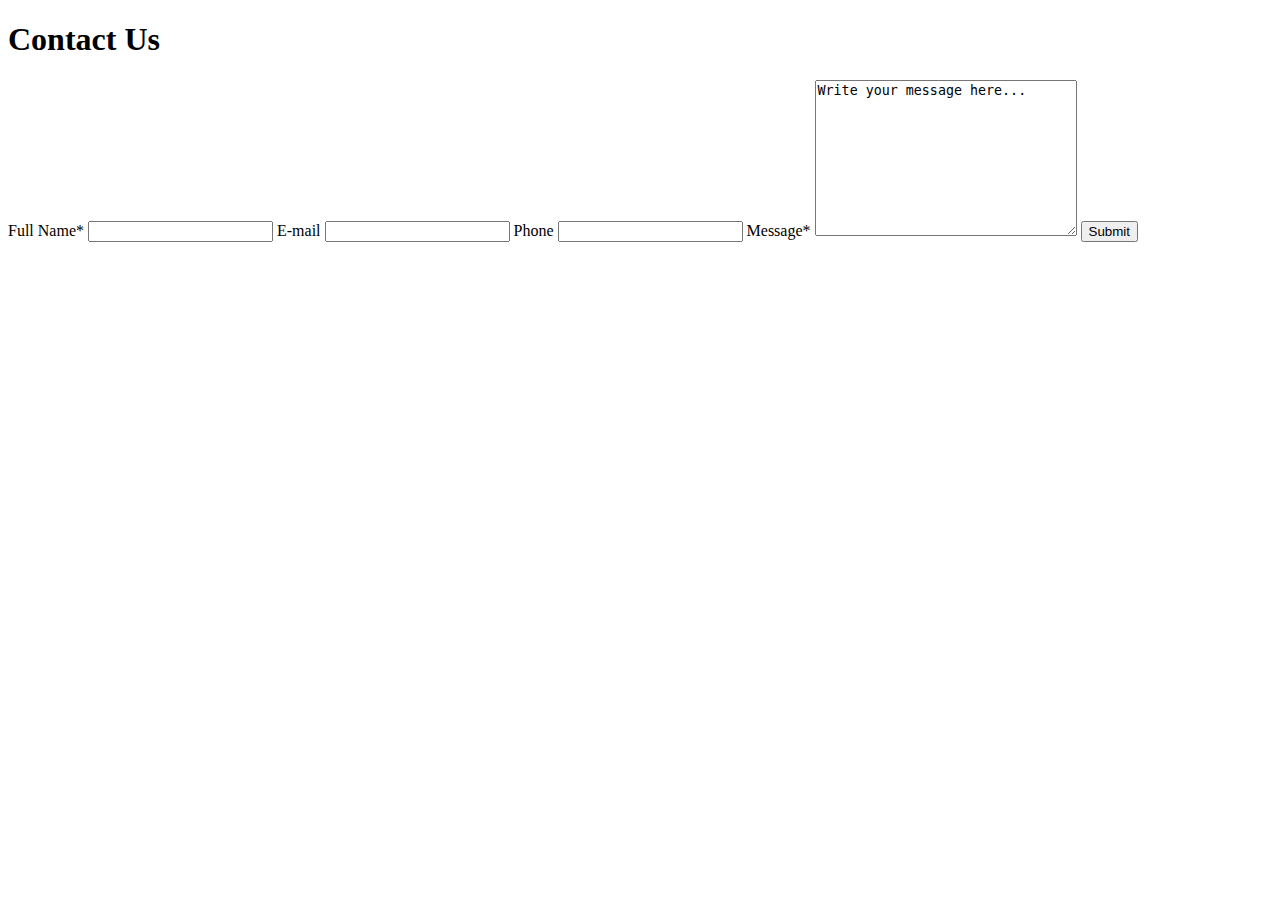
==== contact.html @ c0cf65f4 "Html page 2 done" ====
<!DOCTYPE html>
<html lang="en">
<head>
    <meta charset="UTF-8">
    <meta http-equiv="X-UA-Compatible" content="IE=edge">
    <meta name="viewport" content="width=device-width, initial-scale=1.0">
    <title>Contact Us</title>
</head>
<body>
    <!-- Copy header from main html doc -->
    
    <section>
        <h1>Contact Us</h1>
        <form action="">
            <label class="label" for="full-name">Full Name*</label>
            <input type="text" id="full-name" name="full-name">
            <label class="label" for="email">E-mail</label>
            <input type="email" id="email" name="email">
            <label class="label" for="phone">Phone</label>
            <input type="number" id="phone" name="phone">
            <label class="label" for="message">Message*</label>
            <textarea name="textarea" id="textarea" cols="30" rows="10">Write your message here...</textarea>
            <input type="submit" value="Submit">
        </form>
    </section>

    <!-- copy footer from main html doc -->


</body>
</html>
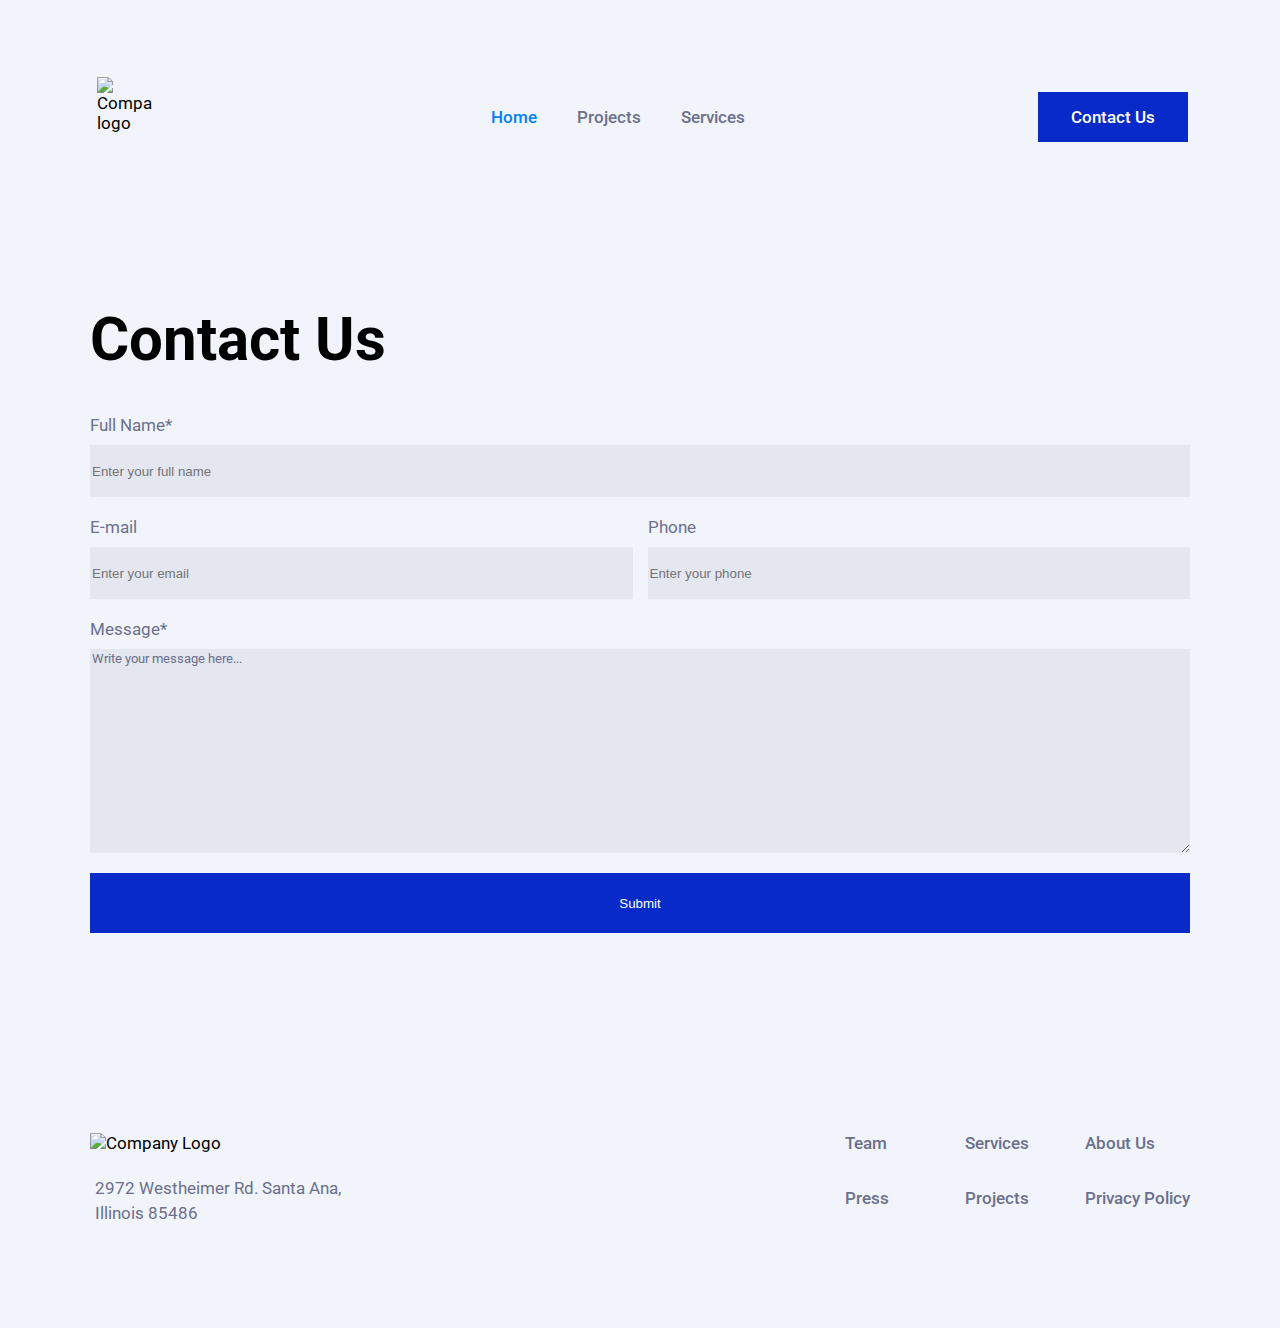
==== commit da54896d: "Projects JS Done. Contact form JS left" ====
--- a/contact.html
+++ b/contact.html
@@ -4,27 +4,86 @@
     <meta charset="UTF-8">
     <meta http-equiv="X-UA-Compatible" content="IE=edge">
     <meta name="viewport" content="width=device-width, initial-scale=1.0">
+    <link rel="preconnect" href="https://fonts.googleapis.com">
+    <link rel="preconnect" href="https://fonts.gstatic.com" crossorigin>
+    <link href="https://fonts.googleapis.com/css2?family=Roboto:wght@300;400;500;700&display=swap" rel="stylesheet"> 
     <title>Contact Us</title>
+    <link rel="stylesheet" href="css/styles.css">
 </head>
 <body>
-    <!-- Copy header from main html doc -->
+
+    <nav id="navbar">
+        <img src="https://res.cloudinary.com/mmabof89/image/upload/v1659360440/Ironhack%20Mid%20Term%20Project/Logos/circle_pfmd5c.svg" alt="Company logo">
+
+        <div class="navbar-links">
+            <ul>
+                <li><a class="home-a" href="index.html">Home</a></li>
+                <li><a href="index.html#recent-projects">Projects</a></li>
+                <li><a href="index.html#our-services">Services</a></li>
+            </ul>
+        </div>
+
+        <div class="menu-wrap">
+            <input type="checkbox" class="toggler">
+            <div class="hamburger"><div></div></div>
+            <div class="menu">
+                <ul class="hamb-list">
+                    <li><a class="home-a" href="index.html">Home</a></li>
+                    <li><a href="#recent-projects">Projects</a></li>
+                    <li><a href="#our-services">Services</a></li>
+                </ul>
+            </div>
+        </div>
+
+        <a id="contact-us-button" href="../ironhack-mid-term-project/contact.html">Contact Us</a>
+    </nav>
     
-    <section>
+    <section id="contact-us">
         <h1>Contact Us</h1>
-        <form action="">
-            <label class="label" for="full-name">Full Name*</label>
-            <input type="text" id="full-name" name="full-name">
-            <label class="label" for="email">E-mail</label>
-            <input type="email" id="email" name="email">
-            <label class="label" for="phone">Phone</label>
-            <input type="number" id="phone" name="phone">
-            <label class="label" for="message">Message*</label>
-            <textarea name="textarea" id="textarea" cols="30" rows="10">Write your message here...</textarea>
-            <input type="submit" value="Submit">
-        </form>
+        <div class="full-form-container">
+            <form class="full-form" action="">
+                <div class="input-container container1">
+                    <label class="labels label1" for="full-name">Full Name*</label>
+                    <input class="inputs" type="text" id="full-name" name="full-name" placeholder="Enter your full name" required>
+                </div>                
+                <div class="input-container container2">
+                    <label class="labels label2" for="email">E-mail</label>
+                    <input class="inputs" type="email" id="email" name="email" placeholder="Enter your email">
+                </div>
+                <div class="input-container container3">
+                    <label class="labels label3" for="phone">Phone</label>
+                    <input class="inputs" type="number" id="phone" name="phone" placeholder="Enter your phone">
+                </div>
+                <div class="input-container container4">
+                    <label class="labels label4" for="message">Message*</label>
+                    <textarea name="textarea" id="textarea" cols="30" rows="10" required>Write your message here...</textarea>
+                </div>
+                
+                <input id="send-button" class="container5 blue-button" type="submit" value="Submit">
+                
+            </form>
+        </div>
+       
     </section>
 
-    <!-- copy footer from main html doc -->
+     <footer>
+        <div id="name-and-adress">
+            <img src="https://res.cloudinary.com/mmabof89/image/upload/v1659360440/Ironhack%20Mid%20Term%20Project/Logos/circle_pfmd5c.svg" alt="Company Logo">
+            <p>2972 Westheimer Rd. Santa Ana,</p>
+            <p>Illinois 85486</p>
+
+        </div>
+        <div id="footer-links">
+            <a href="">Team</a>
+            <a href="">Services</a>
+            <a href="">About Us</a>
+            <a href="">Press</a>
+            <a href="">Projects</a>
+            <a href="">Privacy Policy</a>
+        </div>
+    </footer>
+
+    <script type="application/javascript" src="../ironhack-mid-term-project/js/contact.js"></script>
 
 
 </body>
--- a/css/styles.css
+++ b/css/styles.css
@@ -0,0 +1,1030 @@
+/* Universal classes */
+body {
+    background-color: #F2F4FC;
+    margin: auto;
+    font-family: 'Roboto', sans-serif;
+    font-size: 17px;
+}
+
+h2 {
+    font-size: 50px;
+    font-weight: 700;
+}
+
+h3 {
+    font-size: 40px;
+    font-weight: 700;
+}
+
+h4 {
+    font-size: 24px;
+    font-weight: 700;
+}
+
+.heading {
+    line-height: 130%;
+    margin-bottom: 30px;
+    font-size: 60px;
+    font-weight: 700;
+}
+
+.text1 {
+    font-size: 20px;
+    color: #6b708d;
+    line-height: 150%;
+}
+
+/* navbar specific CSS */
+#navbar {
+    max-width: 1100px;
+    margin: auto;
+    margin-top: 70px;
+    display: flex;
+    justify-content: space-between;
+    max-width: 1100px;
+}
+
+#navbar img {
+    width: 55px;
+    padding: 5px;
+    margin: 2px;
+}
+
+#navbar ul {
+    display: flex;
+    justify-content: space-between;    
+}
+
+li {
+    list-style: none;
+    justify-content: space-between;
+    color: #6B708D;
+    margin: 20px;
+}
+
+a {
+    text-decoration: none;
+    font-weight: 500;
+    color: #6B708D;
+}
+
+.home-a {
+    color: #0082f3;
+}
+
+a:visited{
+    color: none;
+}
+
+a:hover {
+    color: #072AC8;
+}
+
+#contact-us-button {
+    background-color: #072AC8;
+    color: #FFF;
+    width: 120px;
+    text-align: center;
+    align-self: center;
+    padding: 15px;
+    margin: 2px
+}
+
+#contact-us-button:hover{
+    background-color: #6B708D;
+}
+
+.menu-wrap {
+    display: none;
+}
+
+.menu {
+    display: none;
+}
+
+/* section 1 specific CSS */
+
+#empower {
+    max-width: 1100px;
+    margin: auto;
+    margin-top: 100px;
+    margin-bottom: 170px;
+    padding: 0px 30px;
+    display: flex;
+    justify-content: space-between;
+    z-index: -1;
+}
+
+#empower-texts-container {
+    max-width: 530px;
+}
+
+#empower-buttons{
+    margin: 40px 20px 20px 0px;
+    display: flex;
+    justify-content: flex-start;
+}
+
+#empower-buttons a{
+    margin: 20px 20px 20px 0px;
+}
+
+.blue-button {
+    margin: 20px;
+    padding: 12px 18px 12px 18px;
+    background-color: #072AC8;
+    color: #FFF;
+}
+
+.blue-button:hover{
+    background-color: #6B708D;
+    color: #ecf7ff ;
+}
+
+#empower-images-container {
+    max-width: 560px;
+    width: 100%;
+    height: 600px;
+    position: relative;
+    background-image: url(https://res.cloudinary.com/mmabof89/image/upload/v1659360713/Ironhack%20Mid%20Term%20Project/Hero%20Section/hero-image_pytsuu.png);
+    background-position: center;
+    background-size: contain;
+    background-repeat: no-repeat;
+}
+
+.powr-icon1 {
+    position: absolute;
+    background-image: url(https://res.cloudinary.com/mmabof89/image/upload/v1659360712/Ironhack%20Mid%20Term%20Project/Hero%20Section/card-1_tlb2zv.png);
+    background-position: center;
+    background-size: contain;
+    background-repeat: no-repeat;
+    max-width: 210px;
+    max-height: 230px;
+    width: 100%;
+    height: 100%;
+    left: -20px;
+}
+
+.powr-icon2 {
+    position: absolute;
+    background-image: url(https://res.cloudinary.com/mmabof89/image/upload/v1659360712/Ironhack%20Mid%20Term%20Project/Hero%20Section/card-2_j28dj4.png);
+    background-position: center;
+    background-size: contain;
+    background-repeat: no-repeat;
+    max-width: 200px;
+    max-height: 250px;
+    width: 100%;
+    height: 100%;
+    bottom: -100px;
+    right: -30px;
+}
+
+/* Five companies logos */
+#five-companies{
+    margin: auto;
+    padding: 0px 30px;
+    max-width: 1100px;
+    width: 100%;
+    display: flex;
+    justify-content: space-between;
+}
+
+/* Recent projects */
+#recent-projects {
+    margin: auto;
+    padding: 0px 30px;
+    max-width: 1100px;
+    margin-top: 200px;
+}
+
+#cards-recent-projects {
+    display: flex;
+    justify-content: space-between;
+}
+
+.card {
+    width: 320px;
+    max-height: 440px;
+    background-color: white;
+}
+
+.recent-projects-image {
+    width: 100%;
+    height: 240px;
+    object-fit: cover;
+}
+
+.card-text {
+    margin: 20px;
+}
+
+.card-title {
+    font-size: 24px;
+    margin-top: 30px;
+}
+
+.card-link {
+    display: block;
+    margin-top: 40px;
+    color: #072AC8;
+    font-weight: 500;
+}
+
+#selected-project{
+    max-width: 1100px;
+    margin: auto;
+    padding: 0px 30px;
+    margin-top: 100px;
+}
+
+#selected-project-title {
+    font-size: 60px;
+    font-weight: bold;
+    margin-bottom: 0px;
+}
+
+#selected-project-subtitle {
+    display: flex;
+    justify-content: space-between;
+    align-items: center;
+    margin-bottom: 40px;
+    color: #6B708D 
+}
+
+#selected-project-subtitle h5{
+    font-size: 20px;
+    color:#292e47;
+    font-weight: 400;
+}
+
+#selected-project img{
+    width: 100%;
+    height: 444px;
+    object-fit: cover;
+}
+
+#projects-text {
+    margin-top: 50px;
+
+}
+
+/* Hear what our clients have to say */
+
+#clients {
+    margin: auto;
+    position: relative;
+    margin-top: 200px;
+    max-width: 1320px;
+    width: 100%;
+    height: 622px;
+    background-color: #292e47;
+    background-image: url('https://res.cloudinary.com/mmabof89/image/upload/v1659360785/Ironhack%20Mid%20Term%20Project/Testimonial%20Section/orbit_kpu7iz.png');
+    background-position: 0px 0px;
+    background-size: contain;
+}
+
+#clients-text {
+    height: 100%;
+    max-height: 620px;
+    display: flex;
+    flex-direction: column;
+    align-items: center;
+    justify-content: space-around;
+}
+
+#clients-text h3 {
+    color: #ecf7ff;
+}
+
+#clients-text > h4 {
+    color: #ffc600;
+    max-width: 560px;
+    line-height: 160%;
+    text-align: center;
+
+}
+
+#clients-card {
+    display: flex;
+}
+
+.client-name {
+    color: #a2d6f9;
+    margin-left: 4px;
+}
+
+#clients-card-text span {
+    color: #ecf7ff;
+    font-size: 13px;
+    margin-left: 4px;
+}
+
+.clients-card-image {
+    height: 50px;
+    width: 50px;
+    border-radius: 50%;
+    margin-right: 5px;
+}
+
+.icon1 {
+    margin-left: 10%;
+    margin-top: 5%;
+    max-width: 150px;
+    position: absolute;
+    top: 0px;
+}
+
+.icon2 {
+    margin-right: 10%;
+    margin-top: 5%;
+    max-width: 150px;
+    position: absolute;
+    top: 0px;
+    right: 0px;
+}
+
+.icon3 {
+    margin-left: 10%;
+    margin-bottom: 5%;
+    max-width: 150px;
+    position: absolute;
+    bottom: 0px;
+}
+
+.icon4 {
+    margin-right: 10%;
+    margin-bottom: 5%;
+    max-width: 150px;
+    position: absolute;
+    bottom: 0px;
+    right: 0px;
+}
+
+/* Section 4 - Our services */
+
+#our-services {
+    max-width: 1100px;
+    margin: auto;
+    margin-top: 200px;
+    padding: 0px 30px;
+}
+
+#our-services-cards {
+    display: flex;
+    justify-content: space-between;
+}
+
+/* Card was declared in section 2 */
+#our-services-cards > div {
+    height: auto;
+    display: flex;
+    flex-direction: column;
+}
+
+.our-services-icon-container {
+    margin-top: 30px;
+    margin-left: 30px;
+    width: 60px;
+    height: 60px;
+    border-radius: 50%;
+    background-color: #ecf7ff;
+    position: relative;
+}
+
+.our-services-icon {
+    position: absolute;
+    width: 30px;
+    top: 15px;
+    left: 15px;
+}
+
+.our-services-text {
+    margin: 5px 30px 30px;
+    color: #292e47;
+}
+
+/* Section 5 - Any questions */
+#any-questions {
+    margin: auto;
+    margin-top: 200px;
+    max-width: 1320px;
+    height: 500px;
+    background-color: #ffc600;
+    display: flex;
+    flex-direction: column;
+    align-items: center;
+    justify-content: center;
+}
+
+#any-questions h3 {
+    margin: 20px;
+}
+
+#any-questions p {
+    color: #6b708d;
+    margin: 0;
+}
+
+#form-input {
+    max-width: 500px;
+    height: 60px;
+    margin-top: 50px;
+    margin-bottom: 15px;
+    display: flex;
+    justify-content: space-between;
+}
+
+.mail-input {
+    max-width: 600px;
+    min-width: 300px;
+    margin-right: 20px;
+    height: 60px;;
+    display: flex;
+    background-color: white;
+    border: 1px solid #F2F4FC;
+}
+
+.mail-input img {
+    width: 30px;
+    margin-right: 20px;
+    margin-left: 20px;
+}
+
+.mail {
+    border: none;
+    margin-top: auto;
+    margin-bottom: auto;
+    width: 200px;
+    height: 60%;
+    padding: 0;
+}
+
+.blue-button2 {
+    height: 60px;
+    background-color: #072AC8;
+    color: #FFF;
+    padding-left: 30px;
+    padding-right: 30px;
+    border: none;
+}
+
+.blue-button2:hover{
+    background-color: #292e47;
+    color: #FFF;
+}
+
+/* Footer */
+footer {
+    max-width: 1100px;
+    margin: auto;
+    margin-top: 200px;
+    padding: 0px 30px;
+    padding-bottom: 100px;
+    display: flex;
+    justify-content: space-between;
+}
+
+#name-and-adress p {
+    margin: 5px;
+    color: #6B708D;
+}
+
+#name-and-adress img {
+    width: 90px;
+    margin-bottom: 20px;
+}
+
+#footer-links {
+    display: grid;
+    grid-template-columns: 1fr 1fr 1fr;
+    grid-template-rows: auto;
+    grid-column-gap: 15px;
+    grid-row-gap: 15px;
+}
+
+/* HTML 2 Contact us webpage */
+#contact-us {
+    max-width: 1100px;
+    margin: auto;
+    padding: 0 30px;
+    margin-top: 100px;
+    display: flex;
+    flex-direction: column;
+}
+
+#contact-us h1 {
+    font-size: 60px;
+}
+
+.full-form {
+    display: grid;
+    grid-template-columns: 1fr 1fr;
+    grid-template-rows: auto auto;
+    row-gap: 20px;
+    column-gap: 15px;
+}
+
+.input-container {
+    display: flex;
+    flex-direction: column;
+}
+
+.container1 {
+    grid-column-start: 1;
+    grid-column-end: 3;
+}
+
+.container4 {
+     grid-column-start: 1;
+     grid-column-end: 3;
+}
+
+.container5 {
+    grid-column-start: 1;
+    grid-column-end: 3;
+}
+
+.labels {
+    margin-bottom: 10px;
+    color: #6B708D;
+}
+
+.inputs {
+    background-color: rgba(107, 112, 141, 0.1);
+    border: none;
+    height: 50px;
+}
+
+.full-form textarea {
+    height: 200px;
+    border: none;
+    background-color: rgba(107, 112, 141, 0.1);
+    font-family: 'Roboto';
+    color: #6B708D;
+}
+
+.container5 {
+    width: 100%;
+    margin: 0;
+    height: 60px;
+    border: none;
+}
+
+
+
+
+/* Media queries */
+@media (max-width: 991px) {
+
+    /* Hamburger button */
+    .navbar-links {
+        display: none;
+    }
+
+    #contact-us-button {
+        display: none;
+    }
+
+    #navbar {
+        margin-top: 20px;
+        flex-direction: column;
+        align-items: flex-start;
+    }
+
+    #navbar img {
+        margin-left: 20px;
+    }
+
+    .menu-wrap {
+        display: block;
+        position: absolute;
+        top: 0;
+        right: 0;
+    }
+
+    .menu-wrap .toggler {
+        display: inline;
+        position: absolute;
+        top: 15px;
+        right: 10px;
+        z-index: 2;
+        cursor: pointer;
+        width: 40px;
+        height: 30px;
+        margin: 0px;
+        opacity: 0;
+    }
+
+    .menu-wrap .hamburger {
+        position: absolute;
+        top: 15px;
+        right: 10px;
+        width: 40px;
+        height: 30px;
+        display: flex;
+        justify-content: center;
+        align-items: center;
+    }
+
+    /* hamburger lines */
+    .menu-wrap .hamburger > div {
+       position: relative;
+       width: 100%;
+       height: 2.2px;
+       border-radius: 10px;
+       background-color: #292e47;
+       display: flex;
+       align-items: center;
+       justify-content: center;
+       transition: all 0.4s ease;
+    }
+
+    /* top and bottom lines */
+    .menu-wrap .hamburger > div:before,
+    .menu-wrap .hamburger > div:after {
+        content: '';
+        position: absolute;
+        z-index: 1;
+        top: -10px;
+        width: 100%;
+        height: 2.2px;
+        border-radius: 10px;
+        background: inherit;
+    }
+
+    /* moves line down */
+    .menu-wrap .hamburger > div:after {
+        top: 10px;
+    }
+
+    /* Toggler animate */
+    .menu-wrap .toggler:checked + .hamburger > div {
+        transform: rotate(135deg);
+    }
+
+    /* Turn lines into x */
+    .menu-wrap .toggler:checked + .hamburger > div:before,
+    .menu-wrap .toggler:checked + .hamburger > div:after {
+        top: 0;
+        transform: rotate(90deg);
+    }
+    
+    .menu {
+        display: block;
+        position: static;
+        top: 0px;
+        left: 0px;
+        margin-top: 65px;
+        width: 100vw;
+        height: 220px;
+        visibility: hidden;
+        /* overflow: hidden; */
+        background-color: #c2c2c2;
+        transform: scale(0);
+        z-index: 1000;
+    }
+
+    .menu-wrap .toggler:checked ~ .menu {
+        visibility: visible;
+        transform: scale(1);
+        transition: all 0.4s ease;
+    }
+
+    .hamb-list {
+        display: flex;
+        flex-direction: column;
+        padding: 0;
+        align-items: flex-start;
+        padding-top: 20px;
+        width: 200px;
+    }
+
+
+    /* Section 1 */
+    #empower {
+        flex-direction: column;
+        align-items: center;
+        justify-content: center;
+        text-align: center;
+        max-width: 1100px;
+        margin: auto;
+        margin-top: 20px;
+        margin-bottom: 170px;
+        }
+
+    #empower-texts-container {
+        max-width: 800px;
+    }
+
+    #empower-images-container {
+        margin-top: 100px;
+    }
+
+    #empower-buttons {
+        margin: auto;
+        margin-top: 50px;
+        flex-direction: row-reverse;
+        justify-content: center;
+        max-width: 300px;
+    }
+
+    .empower-p {
+        max-width: 700px;
+        margin: auto;
+    }
+
+    /* Five companies section */
+    .removable-icon {
+        display: none;
+    }
+
+    #five-companies {
+        display: grid;
+        width: 70%;
+        margin-left: auto;
+        margin-right: auto;
+        text-align: center;
+        grid-template-columns: 1fr 1fr;
+        grid-column-gap: 10px;
+        grid-template-rows: auto;
+        grid-row-gap: 50px;
+        justify-items: center;
+    }
+
+    /* Recent projects */
+    #recent-projcets h3{
+        width: 95%;
+        margin: auto;
+        background-color: blue;
+    }
+
+    #cards-recent-projects {
+        margin: auto;
+        display: grid;
+        grid-template-columns: 1fr 1fr;
+        grid-template-rows: auto auto;
+        grid-column-gap: 30px;
+        grid-row-gap: 30px;
+    }
+
+    /* what our clients... */
+
+    .icon1 {
+        margin-left: 10%;
+        margin-top: 5%;
+        max-width: 75px;
+        position: absolute;
+        top: 0px;
+    }
+    
+    .icon2 {
+        margin-right: 10%;
+        margin-top: 5%;
+        max-width: 75px;
+        position: absolute;
+        top: 0px;
+        right: 0px;
+    }
+    
+    .icon3 {
+        margin-left: 10%;
+        margin-bottom: 5%;
+        max-width: 75px;
+        position: absolute;
+        bottom: 0px;
+    }
+    
+    .icon4 {
+        margin-right: 10%;
+        margin-bottom: 5%;
+        max-width: 75px;
+        position: absolute;
+        bottom: 0px;
+        right: 0px;
+    }
+
+    #clients-text {
+        width: 50%;
+        text-align: center;
+        margin:auto
+    }
+
+    /* our services */
+
+    #our-services-cards .card {
+        max-width: 280px;
+        max-height: 500px;
+    }
+}
+
+@media (max-width: 767px) {
+    /* empower section */
+    .heading {
+        font-size: 40px;
+    }
+
+    #empower-texts-container {
+        text-align: center;
+    }
+
+    .text1 {
+        font-size: 17px;
+        max-width: 80%;
+        margin: auto;
+    }
+
+    .powr-icon1, .powr-icon2 {
+        display: none;
+    }
+
+    /* five-companies */
+    #five-companies {
+        grid-template-columns: 2fr 2fr;
+        grid-row-gap: 80px
+    }
+
+    /* Recent projects */
+
+    #recent-projects h3 {
+        text-align: center;
+    }
+
+    #cards-recent-projects {
+        display: flex;
+        flex-direction: column;
+    }
+
+    .card {
+        width: 100%;
+        max-width: 700px;
+    }
+
+    /* Hear what our clients have to say */
+    .clients-icons {
+        display: none;
+    }
+
+    #clients-text {
+        width: 70%;
+    }
+
+
+
+    /* Our services */
+    #our-services {
+        text-align: center;
+    }
+
+
+    #our-services-cards {
+        flex-direction: column;
+        max-width: 710px;
+    }
+
+    #our-services-cards .card {
+        flex-direction: column;
+        max-width: 710px;
+        margin-top: 20px;
+    }
+
+
+    /* any questions */
+    #any-questions h3 {
+        font-size: 30px;
+    }
+
+    #form-input {
+        flex-direction: column;
+        height: 150px;
+    }
+
+    .mail-input {
+        width: 100%;
+        margin: 0;
+    }
+
+    .blue-button2 {
+        width: 100%;
+    }
+
+    /* footer */
+    footer {
+        margin-top: 100px;
+        flex-direction: column;
+        align-items: center;
+        text-align: center;
+    }
+
+    #name-and-adress {
+        margin-bottom: 40px;
+    }
+}
+
+@media (max-width: 479px) {
+    /* empower section */
+    .heading {
+        font-size: 30px;
+    }
+
+    .text1 {
+        max-width: 100%;
+    }
+
+    #empower {
+        margin-bottom: 60px;
+    }
+
+
+
+    #empower-buttons {
+        flex-direction: column-reverse;
+        justify-content: center;
+        align-items: center;
+        margin: auto;
+        margin-top: 20px;
+        height: 100px;
+    }
+
+    #empower-buttons > div {
+        height: 40px;
+        display: flex;
+        justify-content: space-between;
+        align-items: center;
+    }
+
+    #empower-buttons > div > a{
+        margin: 0;
+    }
+
+    #empower-images-container {
+        margin-top: 20px;
+        height: 300px;
+    }
+
+    /* five-companies */
+    #five-companies img {
+        width: 70%;
+    }
+
+    /* Recent projects */
+
+    #recent-projects {
+        margin-top: 80px;
+    }
+
+    #recent-projects h3{
+        font-size: 30px;
+    }
+
+    /* Hear what our clients have to say */
+
+    #clients-text {
+        width: 80%;
+    }
+
+    #clients-text h3 {
+        font-size: 30px;
+        line-height: 40px;
+    }
+
+    #clients-text h4 {
+        font-weight: 500;
+    }
+
+    /* Our services */
+
+    #our-services {
+        margin-top: 40px;
+    }
+
+    #our-services h3 {
+        font-size: 30px;
+    }
+
+    .our-services-text {
+        text-align: left;
+    }
+
+    .our-services-text h4 {
+        font-weight: 500;
+    }
+
+    /* any questions */
+    #any-questions {
+        margin-top: 60px;
+    }
+
+
+    #form-input {
+        flex-direction: column;
+        height: 150px;
+    }
+
+    .mail-input {
+        width: 100%;
+        margin: 0;
+    }
+
+    .blue-button2 {
+        width: 100%;
+    }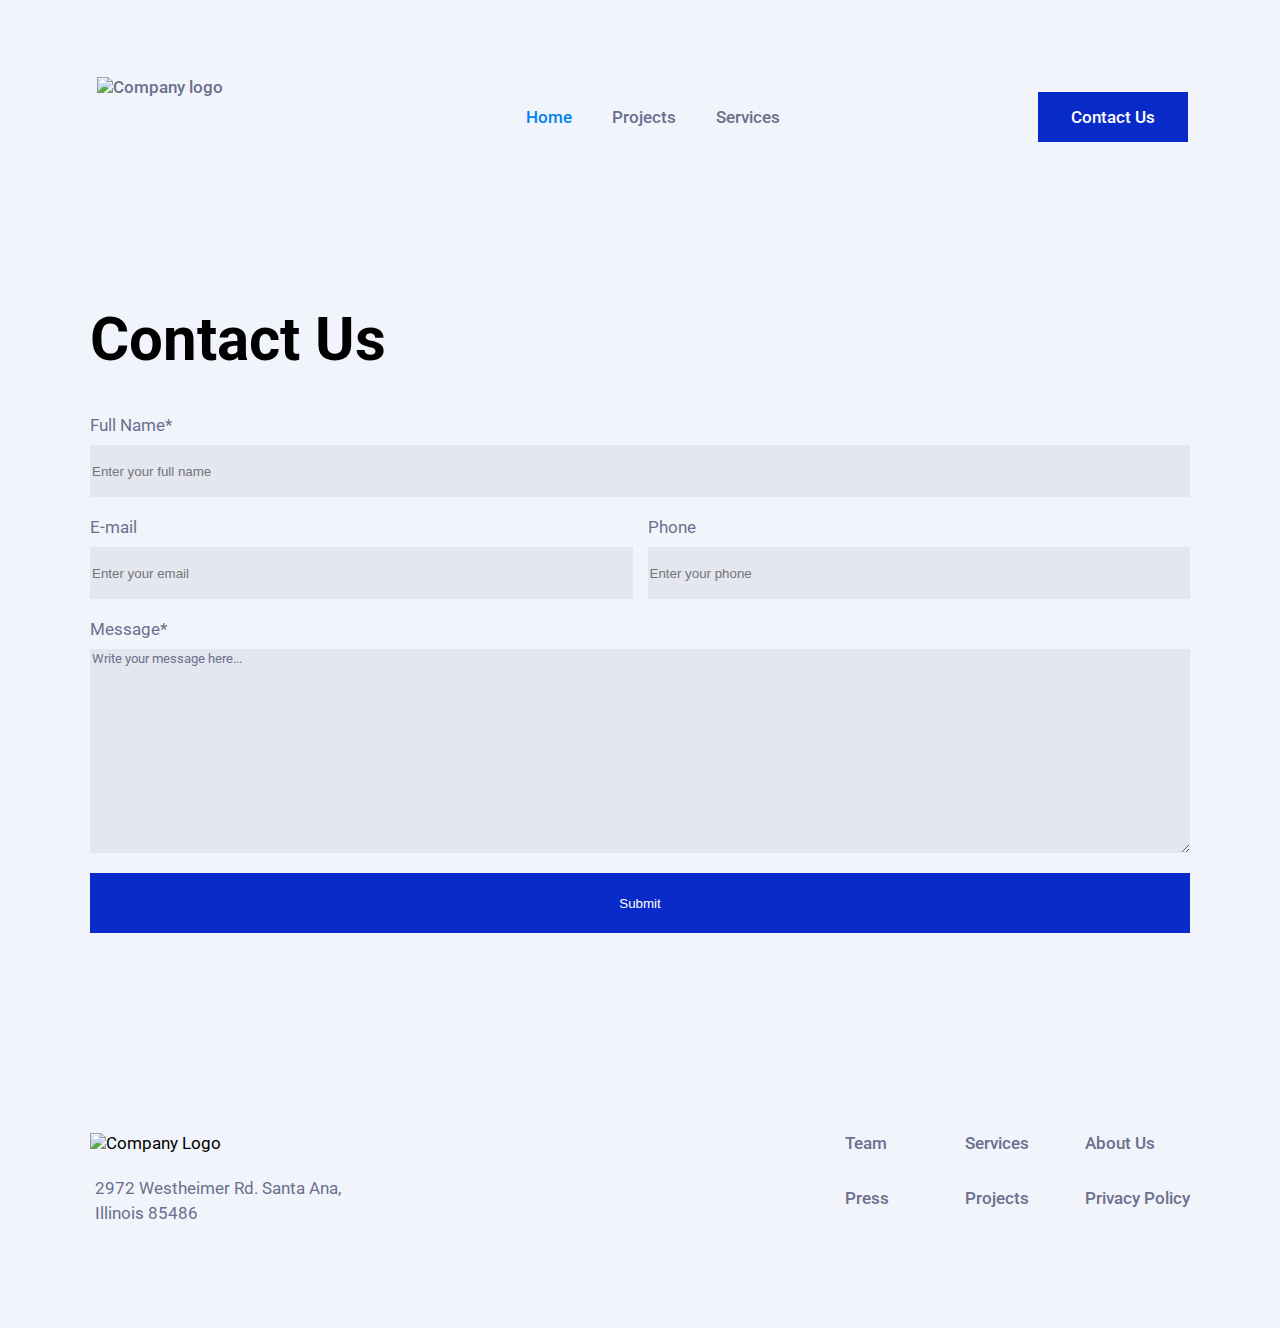
==== commit 0728db58: "project requirements accomplished" ====
--- a/contact.html
+++ b/contact.html
@@ -13,7 +13,7 @@
 <body>
 
     <nav id="navbar">
-        <img src="https://res.cloudinary.com/mmabof89/image/upload/v1659360440/Ironhack%20Mid%20Term%20Project/Logos/circle_pfmd5c.svg" alt="Company logo">
+        <a href="index.html"><img src="https://res.cloudinary.com/mmabof89/image/upload/v1659360440/Ironhack%20Mid%20Term%20Project/Logos/circle_pfmd5c.svg" alt="Company logo"></a>
 
         <div class="navbar-links">
             <ul>
@@ -45,7 +45,7 @@
                 <div class="input-container container1">
                     <label class="labels label1" for="full-name">Full Name*</label>
                     <input class="inputs" type="text" id="full-name" name="full-name" placeholder="Enter your full name" required>
-                </div>                
+                </div>   
                 <div class="input-container container2">
                     <label class="labels label2" for="email">E-mail</label>
                     <input class="inputs" type="email" id="email" name="email" placeholder="Enter your email">
@@ -58,9 +58,7 @@
                     <label class="labels label4" for="message">Message*</label>
                     <textarea name="textarea" id="textarea" cols="30" rows="10" required>Write your message here...</textarea>
                 </div>
-                
                 <input id="send-button" class="container5 blue-button" type="submit" value="Submit">
-                
             </form>
         </div>
        
--- a/css/styles.css
+++ b/css/styles.css
@@ -1027,4 +1027,31 @@
 
     .blue-button2 {
         width: 100%;
+    }
+
+    /* HTML 2 Contact us html */
+    .container2 {
+        grid-column-start: 1;
+        grid-column-end: 3;
+    }
+
+    .container3 {
+        grid-column-start: 1;
+        grid-column-end: 3;
+    }
+
+    /* HTML3 Project html */
+    #selected-project-title {
+        font-size: 40px;
+    }
+
+    #selected-project-subtitle {
+        margin-top: 20px;
+        flex-direction: column;
+        align-items: flex-start;
+        justify-content: center;
+    }
+
+    #selected-project-subtitle h4, h5 {
+        margin: 5px;
     }